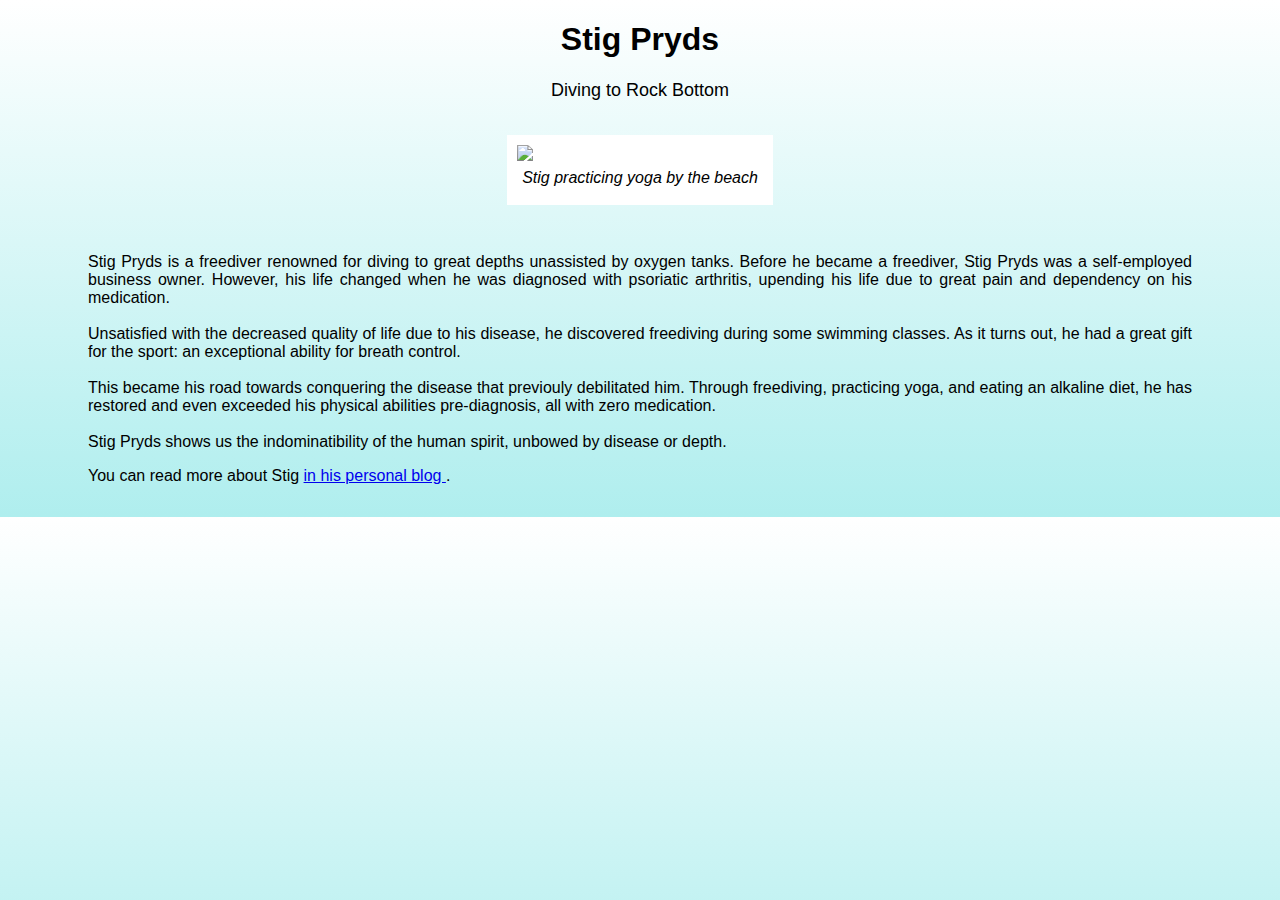
==== survey-form/index.html @ 00fcf5f2 "Add survey form page" ====
<!DOCTYPE html>
<html>

  <head>

    <meta charset="utf-8">
    <meta name="viewport" content="width=device-width, initial-scale=1.0">

    <link href="styles/style.css" rel="stylesheet">

    <title>Tribute to Stig Pryds</title>

  </head>

  <body>

    <main id="main">
        <h1 id="title">Stig Pryds</h1>
        <p class="subtitle">Diving to Rock Bottom</p>

        <figure id="img-div">
            <img id="image" src="https://is4-ssl.mzstatic.com/image/thumb/Purple124/v4/4c/9a/da/4c9ada4e-a504-13ea-96c2-4ac8e3dcbe32/source/512x512bb.jpg">
            <figcaption id="img-caption">Stig practicing yoga by the beach</figcaption>
        </figure>

        <div  id="tribute-info">
            <p>
                Stig Pryds is a freediver renowned for diving to great depths unassisted by oxygen tanks. 
                Before he became a freediver, Stig Pryds was a self-employed business owner. 
                However, his life changed when he was diagnosed with psoriatic arthritis, upending his life due to great pain and dependency on his medication.
                <br><br>
                Unsatisfied with the decreased quality of life due to his disease, 
                he discovered freediving during some swimming classes. 
                As it turns out, he had a great gift for the sport: an exceptional ability for breath control.
                <br><br>
                This became his road towards conquering the disease that previouly debilitated him. 
                Through freediving, practicing yoga, and eating an alkaline diet, 
                he has restored and even exceeded his physical abilities pre-diagnosis, all with zero medication.
                <br><br>
                Stig Pryds shows us the indominatibility of the human spirit, unbowed by disease or depth.
                <br>
            </p>
            <p>
                You can read more about Stig
                <a id="tribute-link" href="https://www.stigpryds.com/blog/about-stig-pryds-english" target="_blank">
                in his personal blog
                </a>.
            </p>
        </div>
        

    </main>

    <script src="scripts/main.js"></script>
    <script src="https://cdn.freecodecamp.org/testable-projects-fcc/v1/bundle.js"></script>
  </body>

</html>
---- survey-form/styles/style.css ----
body {
    /* background-color:paleturquoise; */
    background: linear-gradient(0deg, paleturquoise, white);

}

#main {
    text-align: center;
    font-family: Helvetica, sans-serif;
}

img {
    display: block;
    margin-left: auto;
    margin-right: auto;
    max-width: 100%;
    height: auto;
}

figure {
    display: inline-block;
    background-color: white;
    padding: 10px;
}

figcaption {
    margin: 5px;
    line-height: 1.5em;
    font-style: italic;
}

.subtitle {
    font-size: large;
}

#tribute-info {
    margin: 2em 5em 2em 5em;
    text-align: justify;
}
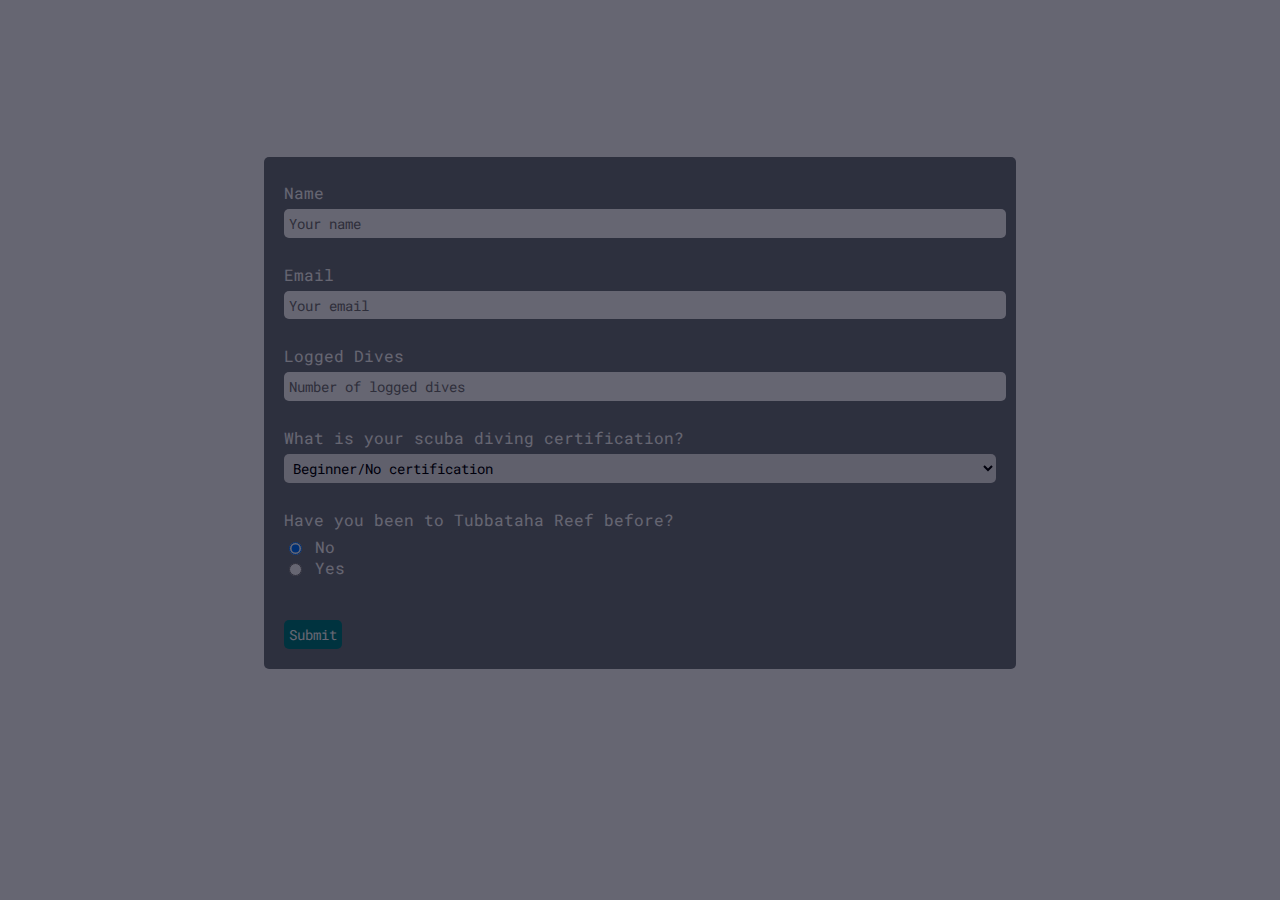
==== commit 51c37a73: "Rename folders (switched files)" ====
--- a/survey-form/index.html
+++ b/survey-form/index.html
@@ -7,48 +7,56 @@
     <meta name="viewport" content="width=device-width, initial-scale=1.0">
 
     <link href="styles/style.css" rel="stylesheet">
+    <link rel="preconnect" href="https://fonts.gstatic.com">
+    <link href="https://fonts.googleapis.com/css2?family=Orbitron&family=Roboto+Mono:wght@200&display=swap" rel="stylesheet"> 
+    <link href="https://fonts.googleapis.com/css2?family=Orbitron&display=swap" rel="stylesheet"> 
 
     <title>Tribute to Stig Pryds</title>
 
   </head>
 
   <body>
+    <main>
+        <div id="background"></div>
 
-    <main id="main">
-        <h1 id="title">Stig Pryds</h1>
-        <p class="subtitle">Diving to Rock Bottom</p>
-
-        <figure id="img-div">
-            <img id="image" src="https://is4-ssl.mzstatic.com/image/thumb/Purple124/v4/4c/9a/da/4c9ada4e-a504-13ea-96c2-4ac8e3dcbe32/source/512x512bb.jpg">
-            <figcaption id="img-caption">Stig practicing yoga by the beach</figcaption>
-        </figure>
-
-        <div  id="tribute-info">
-            <p>
-                Stig Pryds is a freediver renowned for diving to great depths unassisted by oxygen tanks. 
-                Before he became a freediver, Stig Pryds was a self-employed business owner. 
-                However, his life changed when he was diagnosed with psoriatic arthritis, upending his life due to great pain and dependency on his medication.
+        <div id="page">
+            <h1 id="title">Scuba Diving Liveaboard</h1>
+            <p id="description">Sign up for a seven-day scuba diving excursion in the Tubbataha Reef.</p>
+            
+            <form id="survey-form">
+                <label id="name-label" for="name">Name</label><br>
+                <input type="text" id="name" name="name" placeholder="Your name" required>
                 <br><br>
-                Unsatisfied with the decreased quality of life due to his disease, 
-                he discovered freediving during some swimming classes. 
-                As it turns out, he had a great gift for the sport: an exceptional ability for breath control.
+            
+                <label id="email-label" for="email">Email</label><br>
+                <input type="email" id="email" name="email" placeholder="Your email" required>
                 <br><br>
-                This became his road towards conquering the disease that previouly debilitated him. 
-                Through freediving, practicing yoga, and eating an alkaline diet, 
-                he has restored and even exceeded his physical abilities pre-diagnosis, all with zero medication.
+                
+                <label id="number-label" for="number">Logged Dives</label><br>
+                <input type="number" id="number" name="num_dives" placeholder="Number of logged dives" min="0" max="20000">
                 <br><br>
-                Stig Pryds shows us the indominatibility of the human spirit, unbowed by disease or depth.
-                <br>
-            </p>
-            <p>
-                You can read more about Stig
-                <a id="tribute-link" href="https://www.stigpryds.com/blog/about-stig-pryds-english" target="_blank">
-                in his personal blog
-                </a>.
-            </p>
+                
+                <label for="dropdown">What is your scuba diving certification?</label>
+                <select id="dropdown" name="experience">
+                    <option value="no-cert" selected>Beginner/No certification</option>
+                    <option value="open-water">Open Water Diver Certification</option>
+                    <option value="advanced-open-water">Advanced Open Water Diver Certification/Higher</option>
+                </select>
+                <br><br>
+                
+                <label for="radio-field">Have you been to Tubbataha Reef before?</label>
+                <div id="radio-field">
+                <input type="radio" id="radio_no" value="no" name="radio-field" checked>
+                <label for="radio_no">No</label><br>
+                <input type="radio" id="radio_yes" value="yes" name="radio-field">
+                <label for="radio_yes">Yes</label><br>
+                </div>
+                <br><br>
+                
+                <button id="submit" name="submit">Submit</button>
+            </form>
         </div>
         
-
     </main>
 
     <script src="scripts/main.js"></script>
--- a/survey-form/styles/style.css
+++ b/survey-form/styles/style.css
@@ -1,40 +1,81 @@
-body {
-    /* background-color:paleturquoise; */
-    background: linear-gradient(0deg, paleturquoise, white);
-
+body, html {
+    height: 100%;
 }
 
-#main {
-    text-align: center;
-    font-family: Helvetica, sans-serif;
+#background {
+    background: 
+        linear-gradient(
+        rgba(0, 0, 20, 0.6), 
+        rgba(0, 0, 20, 0.6)
+        ), 
+        url("https://i.pinimg.com/originals/74/9e/c7/749ec777e0cf977b3b3331e75bafd0aa.jpg");
+    position: fixed; 
+    top: 0; 
+    left: 0; 
+    min-width: 100%;
+    min-height: 100%;
+    background-position: center;
+    background-repeat: no-repeat;
+    background-size: cover;
 }
 
-img {
-    display: block;
-    margin-left: auto;
-    margin-right: auto;
-    max-width: 100%;
-    height: auto;
+main {
+    text-align: center;
+    font-family: 'Roboto Mono', monospace;
+    color: white;
 }
 
-figure {
-    display: inline-block;
-    background-color: white;
-    padding: 10px;
+h1 {
+    font-family: 'Orbitron', sans-serif;
 }
 
-figcaption {
-    margin: 5px;
-    line-height: 1.5em;
-    font-style: italic;
+#description {
+    font-weight: 200;
+    margin: auto 30vw 2em 30vw;
 }
 
-.subtitle {
-    font-size: large;
+form {
+    margin: auto 20vw auto 20vw;
+    text-align: left;
+    background-color: rgba(20, 30, 40, 0.6);
+    border-radius: 5px;
+    padding: 20px 20px 20px 20px;
+    font-family: 'Roboto Mono', monospace;
 }
 
-#tribute-info {
-    margin: 2em 5em 2em 5em;
-    text-align: justify;
+form > label {
+    font-family: 'Roboto Mono', monospace;
+    font-weight: 400;
+    line-height: 2em;
 }
-  
+
+input, select {
+    font-family: 'Roboto Mono', monospace;
+    font-size: 0.9em;
+    width: 100%;
+    height: 2em;
+    border-radius:5px;
+    border-style: none;
+    padding: 0 5px 0 5px;
+}
+
+input[type="radio"] {
+    width: auto;
+    height: 100%;
+    margin-top: -1px;
+    vertical-align: middle;
+}
+
+button {
+    font-family: 'Roboto Mono', monospace;
+    font-style: bold;
+    color: white;
+    background-color: #008080;
+    font-size: 0.9em;
+    width: auto;
+    height: 2em;
+    border-radius:5px;
+    border-style: none;
+    padding: 0 5px 0 5px;
+    position: center;
+}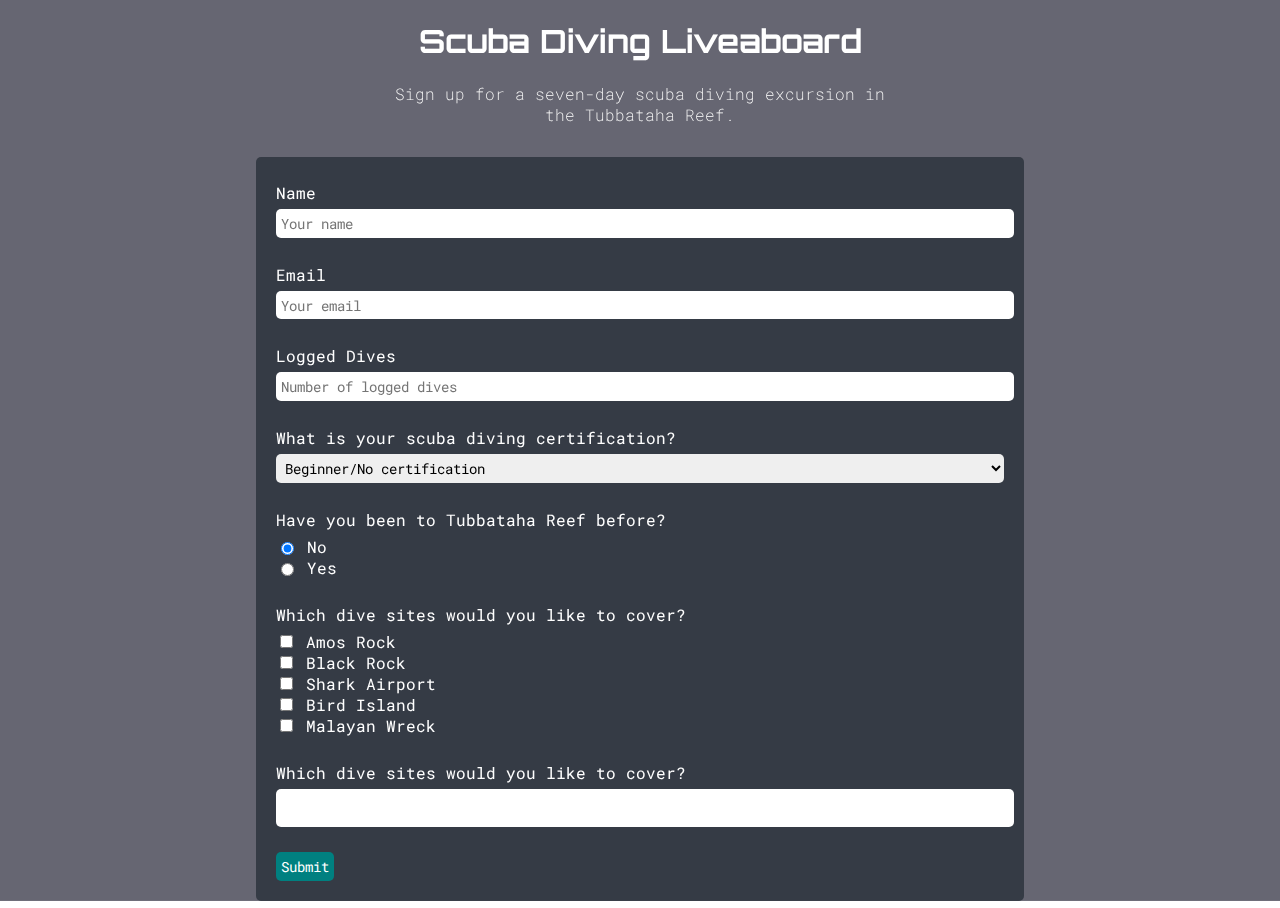
==== commit f107386f: "Finish survey-form page" ====
--- a/survey-form/index.html
+++ b/survey-form/index.html
@@ -11,15 +11,17 @@
     <link href="https://fonts.googleapis.com/css2?family=Orbitron&family=Roboto+Mono:wght@200&display=swap" rel="stylesheet"> 
     <link href="https://fonts.googleapis.com/css2?family=Orbitron&display=swap" rel="stylesheet"> 
 
-    <title>Tribute to Stig Pryds</title>
+    <title>Scuba Diving Liveaboard Survey</title>
 
   </head>
 
   <body>
     <main>
-        <div id="background"></div>
+        <div id="background">
 
-        <div id="page">
+        <!-- </div>
+
+        <div id="page"> -->
             <h1 id="title">Scuba Diving Liveaboard</h1>
             <p id="description">Sign up for a seven-day scuba diving excursion in the Tubbataha Reef.</p>
             
@@ -49,10 +51,30 @@
                 <input type="radio" id="radio_no" value="no" name="radio-field" checked>
                 <label for="radio_no">No</label><br>
                 <input type="radio" id="radio_yes" value="yes" name="radio-field">
-                <label for="radio_yes">Yes</label><br>
+                <label for="radio_yes">Yes</label>
                 </div>
+                <br>
+
+                <label for="checkbox-field">Which dive sites would you like to cover?</label>
+                <div id="checkbox-field">
+                <input type="checkbox" id="checkbox-amos-rock" value="amos-rock" name="checkbox-field">
+                <label for="checkbox-amos-rock">Amos Rock</label><br>
+                <input type="checkbox" id="checkbox-black-rock" value="black-rock" name="checkbox-field">
+                <label for="checkbox-black-rock">Black Rock</label><br>
+                <input type="checkbox" id="checkbox-shark-airport" value="shark-airport" name="checkbox-field">
+                <label for="checkbox-shark-airport">Shark Airport</label><br>
+                <input type="checkbox" id="checkbox-bird-island" value="bird-island" name="checkbox-field">
+                <label for="checkbox-bird-island">Bird Island</label><br>
+                <input type="checkbox" id="checkbox-malayan-wreck" value="malayan-wreck" name="checkbox-field">
+                <label for="checkbox-malayan-wreck">Malayan Wreck</label>
+                </div>
+                <br>
+                
+                <label for="requests-textarea">Which dive sites would you like to cover?</label>
+                <textarea id="requests-textarea">
+                </textarea>
                 <br><br>
-                
+
                 <button id="submit" name="submit">Submit</button>
             </form>
         </div>
--- a/survey-form/styles/style.css
+++ b/survey-form/styles/style.css
@@ -17,6 +17,7 @@
     background-position: center;
     background-repeat: no-repeat;
     background-size: cover;
+    overflow: visible;
 }
 
 main {
@@ -59,7 +60,19 @@
     padding: 0 5px 0 5px;
 }
 
-input[type="radio"] {
+textarea {
+    font-family: 'Roboto Mono', monospace;
+    font-size: 0.9em;
+    width: 100%;
+    height: 100%;
+    border-radius:5px;
+    border-style: none;
+    padding: 0 5px 0 5px;
+    resize: none;
+
+}
+
+input[type="radio"], input[type="checkbox"]  {
     width: auto;
     height: 100%;
     margin-top: -1px;
